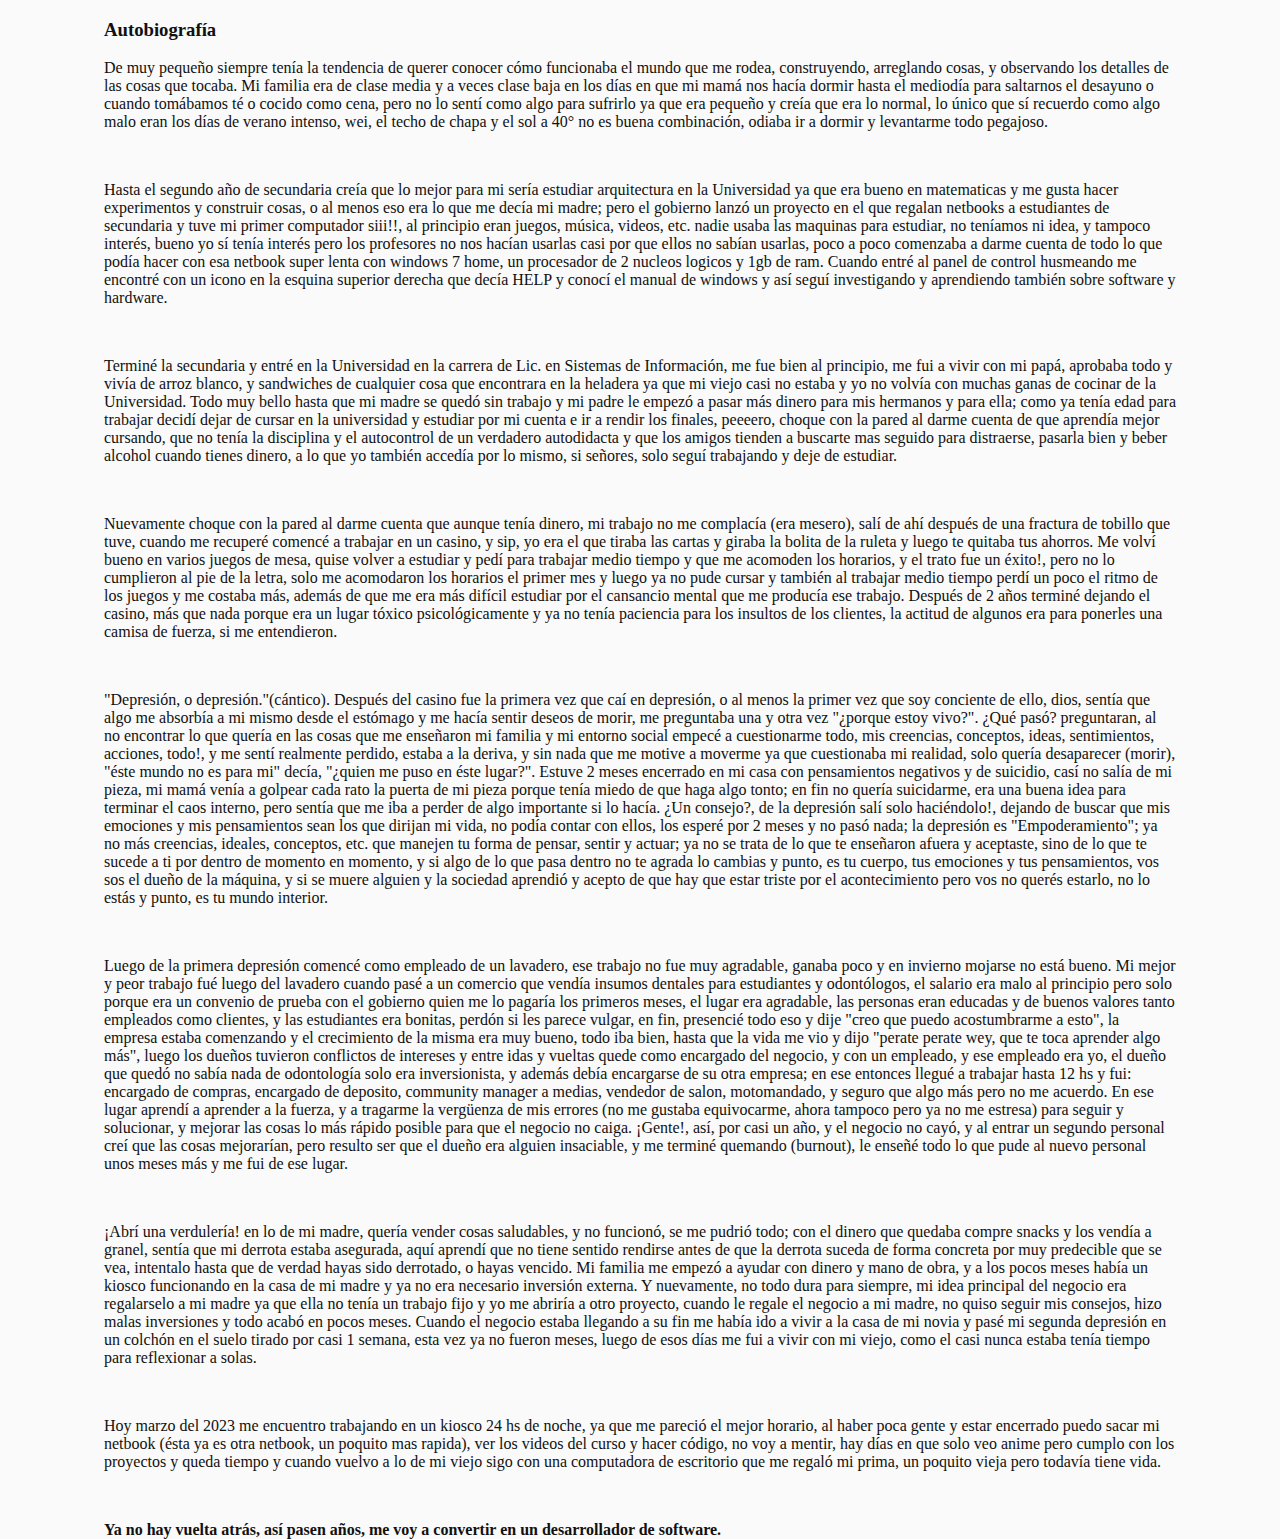
==== pages/autobiografia.html @ 21efeb86 "nuevos iconos, finalizamos la presentacion del header" ====
<!DOCTYPE html>
<html lang="en">
  <head>
    <meta charset="UTF-8" />
    <meta http-equiv="X-UA-Compatible" content="IE=edge" />
    <meta name="viewport" content="width=device-width, initial-scale=1.0" />

    <link rel="stylesheet" href="../styles.css" />

    <title>Autobiografia</title>
  </head>
  <body>
    <main>
      <section class="autobiografia">
        <h3 class="autobiografia-titulo">Autobiografía</h3>
        <article class="autobiografia-parrafos">
          <p>
            De muy pequeño siempre tenía la tendencia de querer conocer cómo
            funcionaba el mundo que me rodea, construyendo, arreglando cosas, y
            observando los detalles de las cosas que tocaba. Mi familia era de
            clase media y a veces clase baja en los días en que mi mamá nos
            hacía dormir hasta el mediodía para saltarnos el desayuno o cuando
            tomábamos té o cocido como cena, pero no lo sentí como algo para
            sufrirlo ya que era pequeño y creía que era lo normal, lo único que
            sí recuerdo como algo malo eran los días de verano intenso, wei, el
            techo de chapa y el sol a 40° no es buena combinación, odiaba ir a
            dormir y levantarme todo pegajoso.
          </p>
          <br />
          <p>
            Hasta el segundo año de secundaria creía que lo mejor para mi sería
            estudiar arquitectura en la Universidad ya que era bueno en
            matematicas y me gusta hacer experimentos y construir cosas, o al
            menos eso era lo que me decía mi madre; pero el gobierno lanzó un
            proyecto en el que regalan netbooks a estudiantes de secundaria y
            tuve mi primer computador siii!!, al principio eran juegos, música,
            videos, etc. nadie usaba las maquinas para estudiar, no teníamos ni
            idea, y tampoco interés, bueno yo sí tenía interés pero los
            profesores no nos hacían usarlas casi por que ellos no sabían
            usarlas, poco a poco comenzaba a darme cuenta de todo lo que podía
            hacer con esa netbook super lenta con windows 7 home, un procesador
            de 2 nucleos logicos y 1gb de ram. Cuando entré al panel de control
            husmeando me encontré con un icono en la esquina superior derecha
            que decía HELP y conocí el manual de windows y así seguí
            investigando y aprendiendo también sobre software y hardware.
          </p>
          <br />
          <p>
            Terminé la secundaria y entré en la Universidad en la carrera de
            Lic. en Sistemas de Información, me fue bien al principio, me fui a
            vivir con mi papá, aprobaba todo y vivía de arroz blanco, y
            sandwiches de cualquier cosa que encontrara en la heladera ya que mi
            viejo casi no estaba y yo no volvía con muchas ganas de cocinar de
            la Universidad. Todo muy bello hasta que mi madre se quedó sin
            trabajo y mi padre le empezó a pasar más dinero para mis hermanos y
            para ella; como ya tenía edad para trabajar decidí dejar de cursar
            en la universidad y estudiar por mi cuenta e ir a rendir los
            finales, peeeero, choque con la pared al darme cuenta de que
            aprendía mejor cursando, que no tenía la disciplina y el autocontrol
            de un verdadero autodidacta y que los amigos tienden a buscarte mas
            seguido para distraerse, pasarla bien y beber alcohol cuando tienes
            dinero, a lo que yo también accedía por lo mismo, si señores, solo
            seguí trabajando y deje de estudiar.
          </p>
          <br />
          <p>
            Nuevamente choque con la pared al darme cuenta que aunque tenía
            dinero, mi trabajo no me complacía (era mesero), salí de ahí después
            de una fractura de tobillo que tuve, cuando me recuperé comencé a
            trabajar en un casino, y sip, yo era el que tiraba las cartas y
            giraba la bolita de la ruleta y luego te quitaba tus ahorros. Me
            volví bueno en varios juegos de mesa, quise volver a estudiar y pedí
            para trabajar medio tiempo y que me acomoden los horarios, y el
            trato fue un éxito!, pero no lo cumplieron al pie de la letra, solo
            me acomodaron los horarios el primer mes y luego ya no pude cursar y
            también al trabajar medio tiempo perdí un poco el ritmo de los
            juegos y me costaba más, además de que me era más difícil estudiar
            por el cansancio mental que me producía ese trabajo. Después de 2
            años terminé dejando el casino, más que nada porque era un lugar
            tóxico psicológicamente y ya no tenía paciencia para los insultos de
            los clientes, la actitud de algunos era para ponerles una camisa de
            fuerza, si me entendieron.
          </p>
          <br />
          <p>
            "Depresión, o depresión."(cántico). Después del casino fue la
            primera vez que caí en depresión, o al menos la primer vez que soy
            conciente de ello, dios, sentía que algo me absorbía a mi mismo
            desde el estómago y me hacía sentir deseos de morir, me preguntaba
            una y otra vez "¿porque estoy vivo?". ¿Qué pasó? preguntaran, al no
            encontrar lo que quería en las cosas que me enseñaron mi familia y
            mi entorno social empecé a cuestionarme todo, mis creencias,
            conceptos, ideas, sentimientos, acciones, todo!, y me sentí
            realmente perdido, estaba a la deriva, y sin nada que me motive a
            moverme ya que cuestionaba mi realidad, solo quería desaparecer
            (morir), "éste mundo no es para mi" decía, "¿quien me puso en éste
            lugar?". Estuve 2 meses encerrado en mi casa con pensamientos
            negativos y de suicidio, casí no salía de mi pieza, mi mamá venía a
            golpear cada rato la puerta de mi pieza porque tenía miedo de que
            haga algo tonto; en fin no quería suicidarme, era una buena idea
            para terminar el caos interno, pero sentía que me iba a perder de
            algo importante si lo hacía. ¿Un consejo?, de la depresión salí solo
            haciéndolo!, dejando de buscar que mis emociones y mis pensamientos
            sean los que dirijan mi vida, no podía contar con ellos, los esperé
            por 2 meses y no pasó nada; la depresión es "Empoderamiento"; ya no
            más creencias, ideales, conceptos, etc. que manejen tu forma de
            pensar, sentir y actuar; ya no se trata de lo que te enseñaron
            afuera y aceptaste, sino de lo que te sucede a ti por dentro de
            momento en momento, y si algo de lo que pasa dentro no te agrada lo
            cambias y punto, es tu cuerpo, tus emociones y tus pensamientos, vos
            sos el dueño de la máquina, y si se muere alguien y la sociedad
            aprendió y acepto de que hay que estar triste por el acontecimiento
            pero vos no querés estarlo, no lo estás y punto, es tu mundo
            interior.
          </p>
          <br />
          <p>
            Luego de la primera depresión comencé como empleado de un lavadero,
            ese trabajo no fue muy agradable, ganaba poco y en invierno mojarse
            no está bueno. Mi mejor y peor trabajo fué luego del lavadero cuando
            pasé a un comercio que vendía insumos dentales para estudiantes y
            odontólogos, el salario era malo al principio pero solo porque era
            un convenio de prueba con el gobierno quien me lo pagaría los
            primeros meses, el lugar era agradable, las personas eran educadas y
            de buenos valores tanto empleados como clientes, y las estudiantes
            era bonitas, perdón si les parece vulgar, en fin, presencié todo eso
            y dije "creo que puedo acostumbrarme a esto", la empresa estaba
            comenzando y el crecimiento de la misma era muy bueno, todo iba
            bien, hasta que la vida me vio y dijo "perate perate wey, que te
            toca aprender algo más", luego los dueños tuvieron conflictos de
            intereses y entre idas y vueltas quede como encargado del negocio, y
            con un empleado, y ese empleado era yo, el dueño que quedó no sabía
            nada de odontología solo era inversionista, y además debía
            encargarse de su otra empresa; en ese entonces llegué a trabajar
            hasta 12 hs y fui: encargado de compras, encargado de deposito,
            community manager a medias, vendedor de salon, motomandado, y seguro
            que algo más pero no me acuerdo. En ese lugar aprendí a aprender a
            la fuerza, y a tragarme la vergüenza de mis errores (no me gustaba
            equivocarme, ahora tampoco pero ya no me estresa) para seguir y
            solucionar, y mejorar las cosas lo más rápido posible para que el
            negocio no caiga. ¡Gente!, así, por casi un año, y el negocio no
            cayó, y al entrar un segundo personal creí que las cosas mejorarían,
            pero resulto ser que el dueño era alguien insaciable, y me terminé
            quemando (burnout), le enseñé todo lo que pude al nuevo personal
            unos meses más y me fui de ese lugar.
          </p>
          <br />
          <p>
            ¡Abrí una verdulería! en lo de mi madre, quería vender cosas
            saludables, y no funcionó, se me pudrió todo; con el dinero que
            quedaba compre snacks y los vendía a granel, sentía que mi derrota
            estaba asegurada, aquí aprendí que no tiene sentido rendirse antes
            de que la derrota suceda de forma concreta por muy predecible que se
            vea, intentalo hasta que de verdad hayas sido derrotado, o hayas
            vencido. Mi familia me empezó a ayudar con dinero y mano de obra, y
            a los pocos meses había un kiosco funcionando en la casa de mi madre
            y ya no era necesario inversión externa. Y nuevamente, no todo dura
            para siempre, mi idea principal del negocio era regalarselo a mi
            madre ya que ella no tenía un trabajo fijo y yo me abriría a otro
            proyecto, cuando le regale el negocio a mi madre, no quiso seguir
            mis consejos, hizo malas inversiones y todo acabó en pocos meses.
            Cuando el negocio estaba llegando a su fin me había ido a vivir a la
            casa de mi novia y pasé mi segunda depresión en un colchón en el
            suelo tirado por casi 1 semana, esta vez ya no fueron meses, luego
            de esos días me fui a vivir con mi viejo, como el casi nunca estaba
            tenía tiempo para reflexionar a solas.
          </p>
          <br />
          <p>
            Hoy marzo del 2023 me encuentro trabajando en un kiosco 24 hs de
            noche, ya que me pareció el mejor horario, al haber poca gente y
            estar encerrado puedo sacar mi netbook (ésta ya es otra netbook, un
            poquito mas rapida), ver los videos del curso y hacer código, no voy
            a mentir, hay días en que solo veo anime pero cumplo con los
            proyectos y queda tiempo y cuando vuelvo a lo de mi viejo sigo con
            una computadora de escritorio que me regaló mi prima, un poquito
            vieja pero todavía tiene vida.
          </p>
          <br />
          <p>
            <b>
              Ya no hay vuelta atrás, así pasen años, me voy a convertir en un
              desarrollador de software.
            </b>
          </p>
        </article>
      </section>
    </main>
  </body>
</html>
---- styles.css ----
:root {
  --backgroundColorBody: #fafafa;
  --backgroundColor: #c1ffda;
  --boxShadow: 0px 5px 10px 0px #ccc;
  --boxPadding: 0.5rem 2rem;
  --textColor: #111;
}

html {
  box-sizing: border-box;
  height: 100vh;
  color: var(--textColor);
}
body {
  min-height: 100%;
  padding: 0 6rem;
  background-color: var(--backgroundColorBody);
}
a {
  text-decoration: none;
}
a:hover {
  cursor: pointer;
}
a:visited {
  color: var(--textColor);
}
b {
  font-weight: bold;
}

.navegacion {
  display: flex;
  align-items: center;

  padding: var(--boxPadding);
  border-radius: 10px;
  background-image: linear-gradient(
    to bottom,
    var(--backgroundColor) 60%,
    transparent 100%
  );
  /* background-color: var(--backgroundColor); */
  /* box-shadow: var(--boxShadow); */
}

.logo {
  flex: 1 1 auto;

  display: flex;
  align-items: center;
  gap: 20px;
}

.logo-iniciales {
  /* color: rgb(0, 255, 191); */
  display: inline-block;
  color: transparent;
  font: 3rem Playball, cursive;
  background: linear-gradient(to bottom, #00ffaa 0%, #000000 90%);
  -webkit-background-clip: text;
  background-clip: text;
}
.logo-nombreCompleto {
  display: inline-block;
  font: 1.2rem Georgia, "Allura", cursive;
  font-style: italic;
  /* text-shadow: 1px 1px 3px gray; */
  /* white-space: nowrap; */
}

.menu {
  flex: 1 1 auto;

  display: flex;
  flex-wrap: wrap;
  align-items: center;
  align-content: center;
  justify-content: flex-end;
  gap: 15px;
}

.menu-item {
  font: 1rem Monserrat, Arial, Helvetica, sans-serif;
  font-variant: small-caps;
}
.menu-item-link {
  text-decoration: none;
  color: #333;
}
.menu-item-link:hover {
  text-decoration: overline solid #00412b;
  color: #00412b;
}

.presentacion {
  display: flex;
  align-items: center;
  gap: 20px;

  margin: 2rem 4rem;
}
.perfil {
  text-align: center;
}

.perfil-imagen {
  width: 300px;
  height: 300px;
  border-radius: 50%;
  object-fit: cover;
  object-position: 0% 0%;
  box-shadow: 0px 2px 10px 0 gray;
}

.perfil-profesion {
  /* display: inline-block; */
  display: none;
  font: 1.5rem Georgia, "Times New Roman", Times, serif;
  background-color: var(--backgroundColor);
  padding: 10px;
  border-radius: 10px;
  box-shadow: 0px 5px 10px var(--boxShadow);
}

.presentacion-texto {
  padding: 10px;
  text-align: center;
}

.presentacion-texto-titulo {
  font: bolder 3rem Georgia, "Times New Roman", Times, serif;
  font-style: italic;
  text-shadow: 0px 2px 2px var(--boxShadow);
}

.presentacion-texto-parrafo {
  font: 1rem Arial, Helvetica, sans-serif;
  line-height: 1.5rem;
}

.redes-de-contacto {
  display: flex;
  align-items: baseline;
  justify-content: center;
  gap: 20px;

  padding-top: 1rem;
  font-family: "Courier New", Courier, monospace;
  font-size: 0.9rem;
}

.github-icon,
.instagram-icon,
.linkedin-icon,
.curriculum-icon {
  height: 50px;
}

.sobreMi {
  background-image: linear-gradient(
    to bottom,
    transparent 0%,
    var(--backgroundColor) 4rem 4rem,
    transparent 100%
  );
  border-radius: 10px;
  padding: 2rem;
}
.sobreMi-titulo {
  font: bold 3rem Georgia;
}

.sobreMi-parrafo {
  font: 1rem Arial, Helvetica, sans-serif;
  line-height: 1.5rem;
}
.sobreMi-parrafo > p {
  text-indent: 2rem;
}
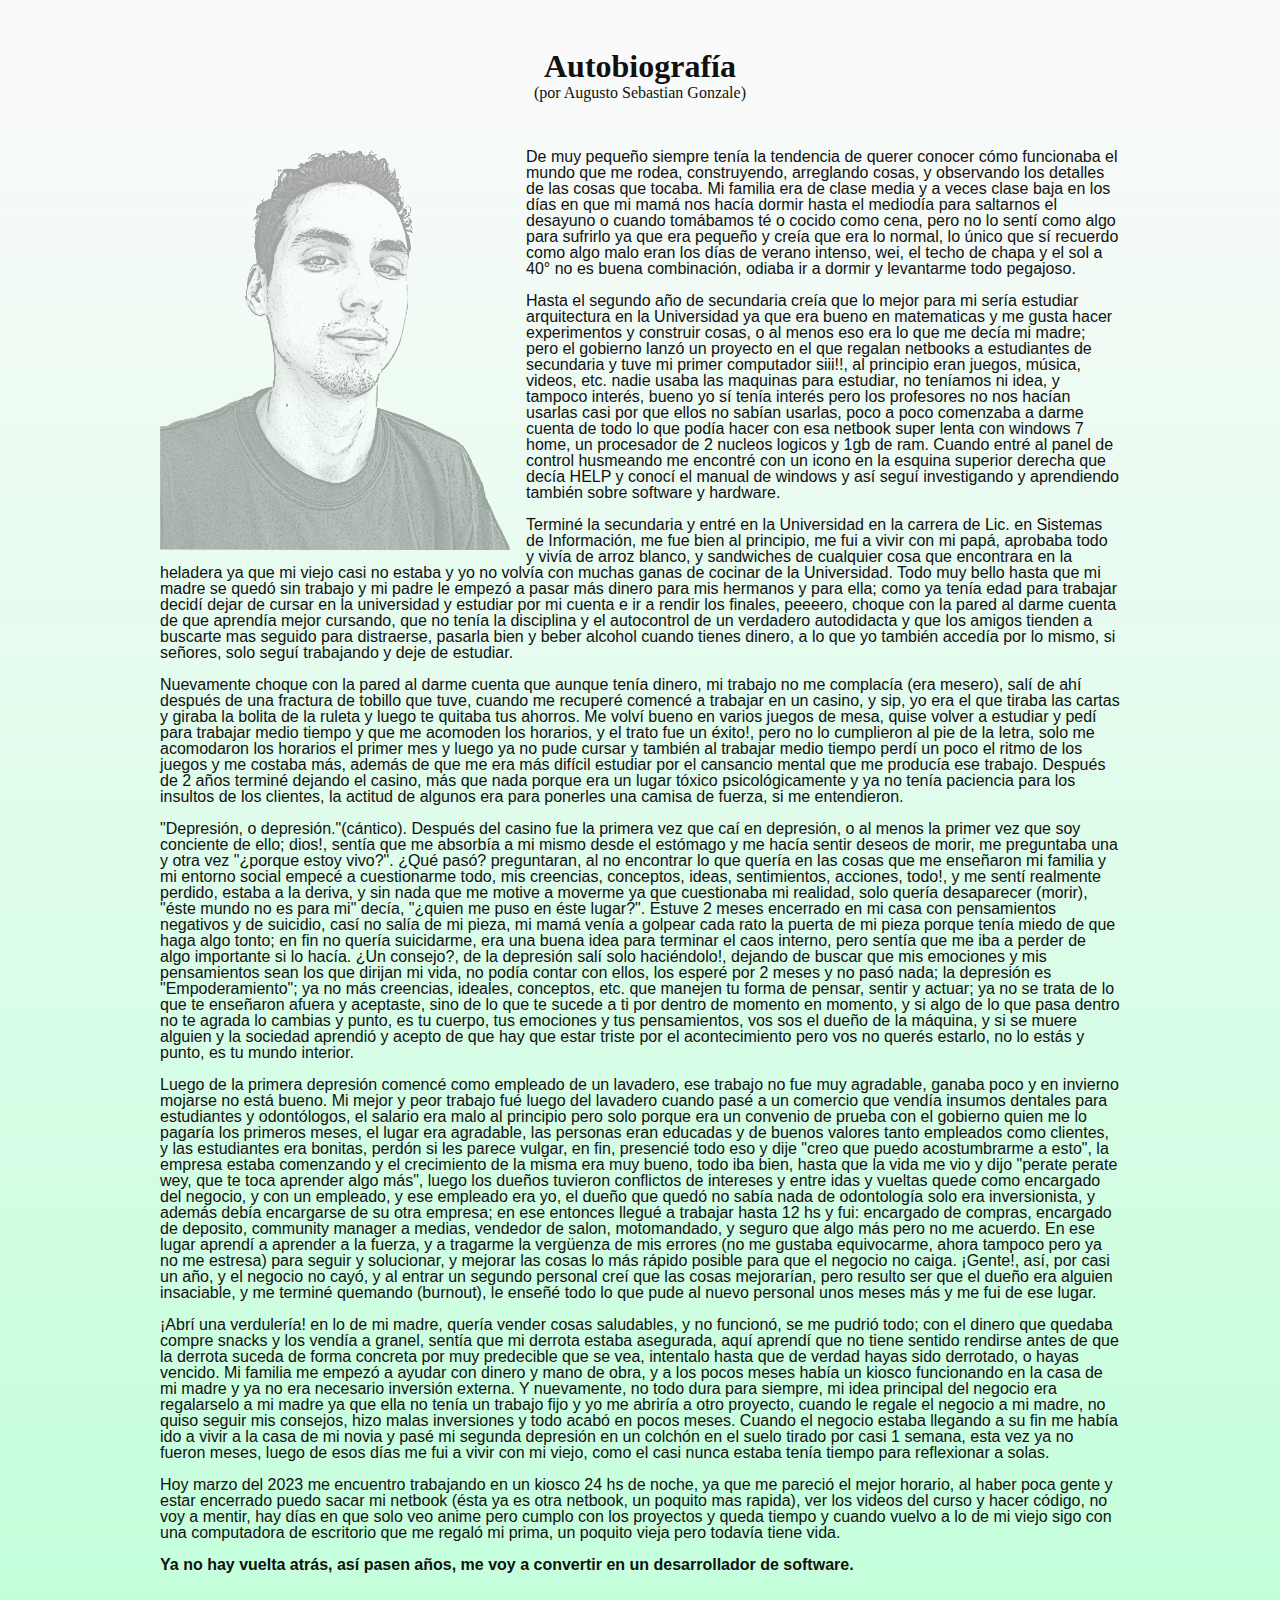
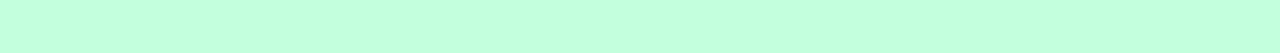
==== commit e63207d4: "casi terminamos el portafolios" ====
--- a/pages/autobiografia.html
+++ b/pages/autobiografia.html
@@ -5,15 +5,22 @@
     <meta http-equiv="X-UA-Compatible" content="IE=edge" />
     <meta name="viewport" content="width=device-width, initial-scale=1.0" />
 
-    <link rel="stylesheet" href="../styles.css" />
+    <link rel="stylesheet" href="../reset.css" />
+    <link rel="stylesheet" href="../styles/autobiografia.style.css" />
 
     <title>Autobiografia</title>
   </head>
   <body>
     <main>
-      <section class="autobiografia">
-        <h3 class="autobiografia-titulo">Autobiografía</h3>
-        <article class="autobiografia-parrafos">
+      <section id="autobiografia">
+        <h3 class="autobiografia__titulo">Autobiografía</h3>
+        <p class="autobiografia__autor">(por Augusto Sebastian Gonzale)</p>
+        <img
+          class="autobiografia__imagen"
+          src="../public/images/biografia/yo.png"
+          alt="Augusto Sebastian Gonzale"
+        />
+        <article class="autobiografia__parrafos">
           <p>
             De muy pequeño siempre tenía la tendencia de querer conocer cómo
             funcionaba el mundo que me rodea, construyendo, arreglando cosas, y
@@ -85,33 +92,32 @@
           <p>
             "Depresión, o depresión."(cántico). Después del casino fue la
             primera vez que caí en depresión, o al menos la primer vez que soy
-            conciente de ello, dios, sentía que algo me absorbía a mi mismo
-            desde el estómago y me hacía sentir deseos de morir, me preguntaba
-            una y otra vez "¿porque estoy vivo?". ¿Qué pasó? preguntaran, al no
-            encontrar lo que quería en las cosas que me enseñaron mi familia y
-            mi entorno social empecé a cuestionarme todo, mis creencias,
-            conceptos, ideas, sentimientos, acciones, todo!, y me sentí
-            realmente perdido, estaba a la deriva, y sin nada que me motive a
-            moverme ya que cuestionaba mi realidad, solo quería desaparecer
-            (morir), "éste mundo no es para mi" decía, "¿quien me puso en éste
-            lugar?". Estuve 2 meses encerrado en mi casa con pensamientos
-            negativos y de suicidio, casí no salía de mi pieza, mi mamá venía a
-            golpear cada rato la puerta de mi pieza porque tenía miedo de que
-            haga algo tonto; en fin no quería suicidarme, era una buena idea
-            para terminar el caos interno, pero sentía que me iba a perder de
-            algo importante si lo hacía. ¿Un consejo?, de la depresión salí solo
-            haciéndolo!, dejando de buscar que mis emociones y mis pensamientos
-            sean los que dirijan mi vida, no podía contar con ellos, los esperé
-            por 2 meses y no pasó nada; la depresión es "Empoderamiento"; ya no
-            más creencias, ideales, conceptos, etc. que manejen tu forma de
-            pensar, sentir y actuar; ya no se trata de lo que te enseñaron
-            afuera y aceptaste, sino de lo que te sucede a ti por dentro de
-            momento en momento, y si algo de lo que pasa dentro no te agrada lo
-            cambias y punto, es tu cuerpo, tus emociones y tus pensamientos, vos
-            sos el dueño de la máquina, y si se muere alguien y la sociedad
-            aprendió y acepto de que hay que estar triste por el acontecimiento
-            pero vos no querés estarlo, no lo estás y punto, es tu mundo
-            interior.
+            conciente de ello; dios!, sentía que me absorbía a mi mismo desde el
+            estómago y me hacía sentir deseos de morir, me preguntaba una y otra
+            vez "¿porque estoy vivo?". ¿Qué pasó? preguntaran, al no encontrar
+            lo que quería en las cosas que me enseñaron mi familia y mi entorno
+            social empecé a cuestionarme todo, mis creencias, conceptos, ideas,
+            sentimientos, acciones, todo!, y me sentí realmente perdido, estaba
+            a la deriva, y sin nada que me motive a moverme ya que cuestionaba
+            mi realidad, solo quería desaparecer (morir), "éste mundo no es para
+            mi" decía, "¿quien me puso en éste lugar?". Estuve 2 meses encerrado
+            en mi casa con pensamientos negativos y de suicidio, casí no salía
+            de mi pieza, mi mamá venía a golpear cada rato la puerta de mi pieza
+            porque tenía miedo de que haga algo tonto; en fin no quería
+            suicidarme, era una buena idea para terminar el caos interno, pero
+            sentía que me iba a perder de algo importante si lo hacía. ¿Un
+            consejo?, de la depresión salí solo haciéndolo!, dejando de buscar
+            que mis emociones y mis pensamientos sean los que dirijan mi vida,
+            no podía contar con ellos, los esperé por 2 meses y no pasó nada; la
+            depresión es "Empoderamiento"; ya no más creencias, ideales,
+            conceptos, etc. que manejen tu forma de pensar, sentir y actuar; ya
+            no se trata de lo que te enseñaron afuera y aceptaste, sino de lo
+            que te sucede a ti por dentro de momento en momento, y si algo de lo
+            que pasa dentro no te agrada lo cambias y punto, es tu cuerpo, tus
+            emociones y tus pensamientos, vos sos el dueño de la máquina, y si
+            se muere alguien y la sociedad aprendió y acepto de que hay que
+            estar triste por el acontecimiento pero vos no querés estarlo, no lo
+            estás y punto, es tu mundo interior.
           </p>
           <br />
           <p>
--- a/styles/autobiografia.style.css
+++ b/styles/autobiografia.style.css
@@ -0,0 +1,29 @@
+@import "../styles.css";
+
+#autobiografia {
+  background-image: linear-gradient(
+    to bottom,
+    transparent 0%,
+    var(--backgroundColor) 100%
+  );
+  padding: var(--boxPadding);
+  padding-bottom: 5rem;
+  scroll-margin-top: 5rem; /* Esto hace que al moverse a ésta sección con el clic que se hace en la barra de navegacion, la barra no tape el titulo y se mueva un poco mas arriba*/
+}
+.autobiografia__titulo {
+  margin: 3rem 0 0;
+  text-align: center;
+}
+.autobiografia__autor {
+  text-align: center;
+  margin-bottom: 3rem;
+}
+.autobiografia__imagen {
+  opacity: 0.4;
+  float: left;
+  width: 350px;
+  margin-right: 1rem;
+}
+.autobiografia__parrafos {
+  font-family: Arial, Helvetica, sans-serif;
+}
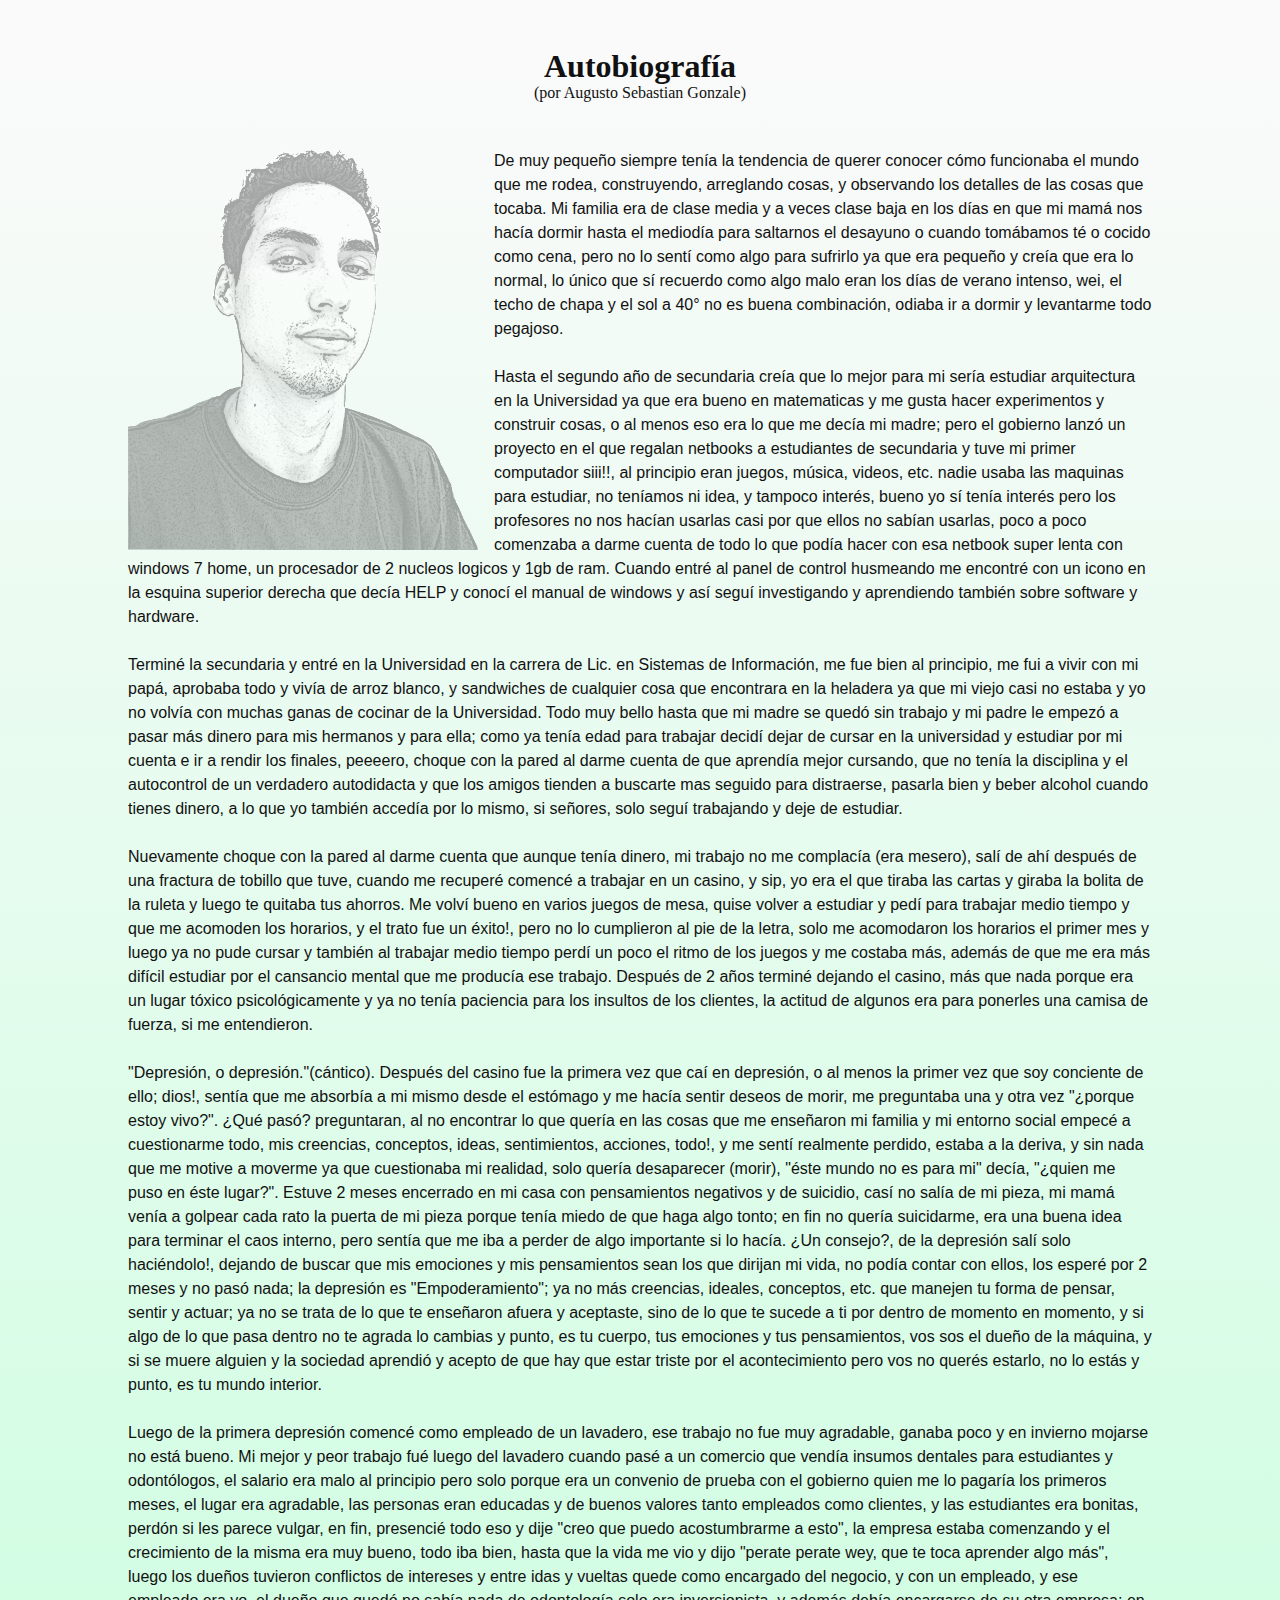
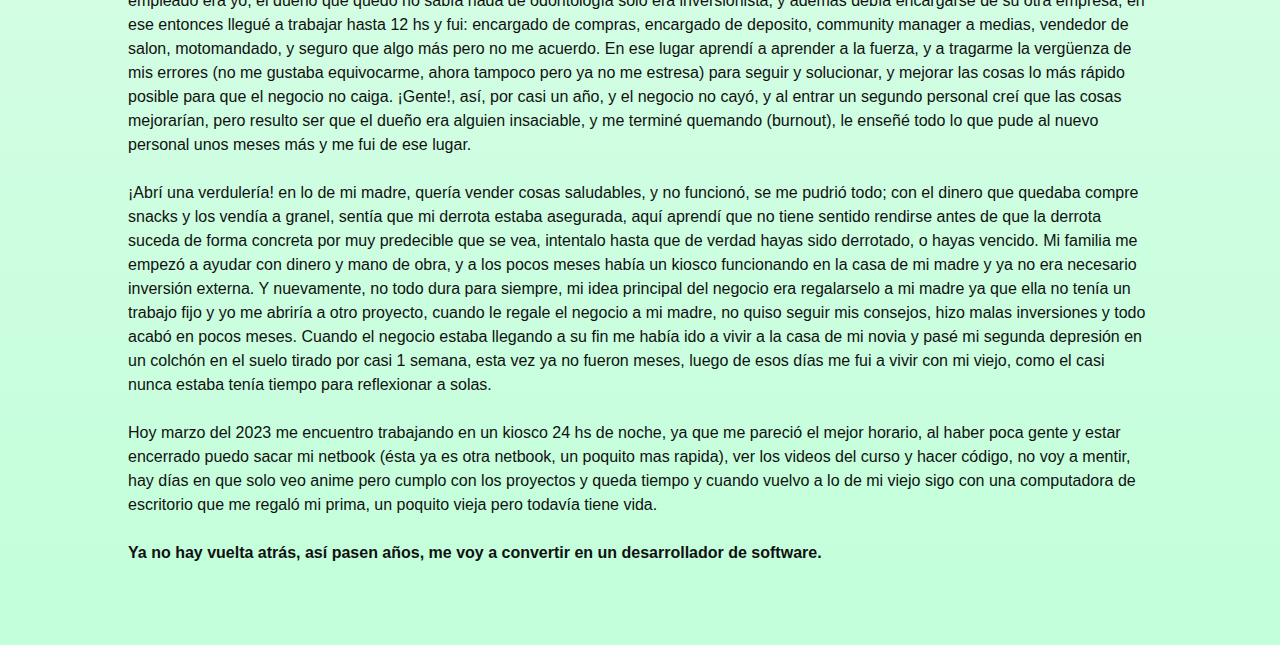
==== commit 19359280: "Eso pe" ====
--- a/pages/autobiografia.html
+++ b/pages/autobiografia.html
@@ -6,7 +6,7 @@
     <meta name="viewport" content="width=device-width, initial-scale=1.0" />
 
     <link rel="stylesheet" href="../reset.css" />
-    <link rel="stylesheet" href="../styles/autobiografia.style.css" />
+    <link rel="stylesheet" href="../styles/autobiografia.css" />
 
     <title>Autobiografia</title>
   </head>
--- a/styles/autobiografia.css
+++ b/styles/autobiografia.css
@@ -0,0 +1,30 @@
+@import "../styles.css";
+
+#autobiografia {
+  background-image: linear-gradient(
+    to bottom,
+    transparent 0%,
+    var(--backgroundColor) 100%
+  );
+  padding: var(--boxPadding);
+  padding-bottom: 5rem;
+  scroll-margin-top: 5rem; /* Esto hace que al moverse a ésta sección con el clic que se hace en la barra de navegacion, la barra no tape el titulo y se mueva un poco mas arriba*/
+}
+.autobiografia__titulo {
+  margin: 3rem 0 0;
+  text-align: center;
+}
+.autobiografia__autor {
+  text-align: center;
+  margin-bottom: 3rem;
+}
+.autobiografia__imagen {
+  opacity: 0.4;
+  float: left;
+  width: 350px;
+  margin-right: 1rem;
+}
+.autobiografia__parrafos {
+  font-family: Arial, Helvetica, sans-serif;
+  line-height: 1.5;
+}
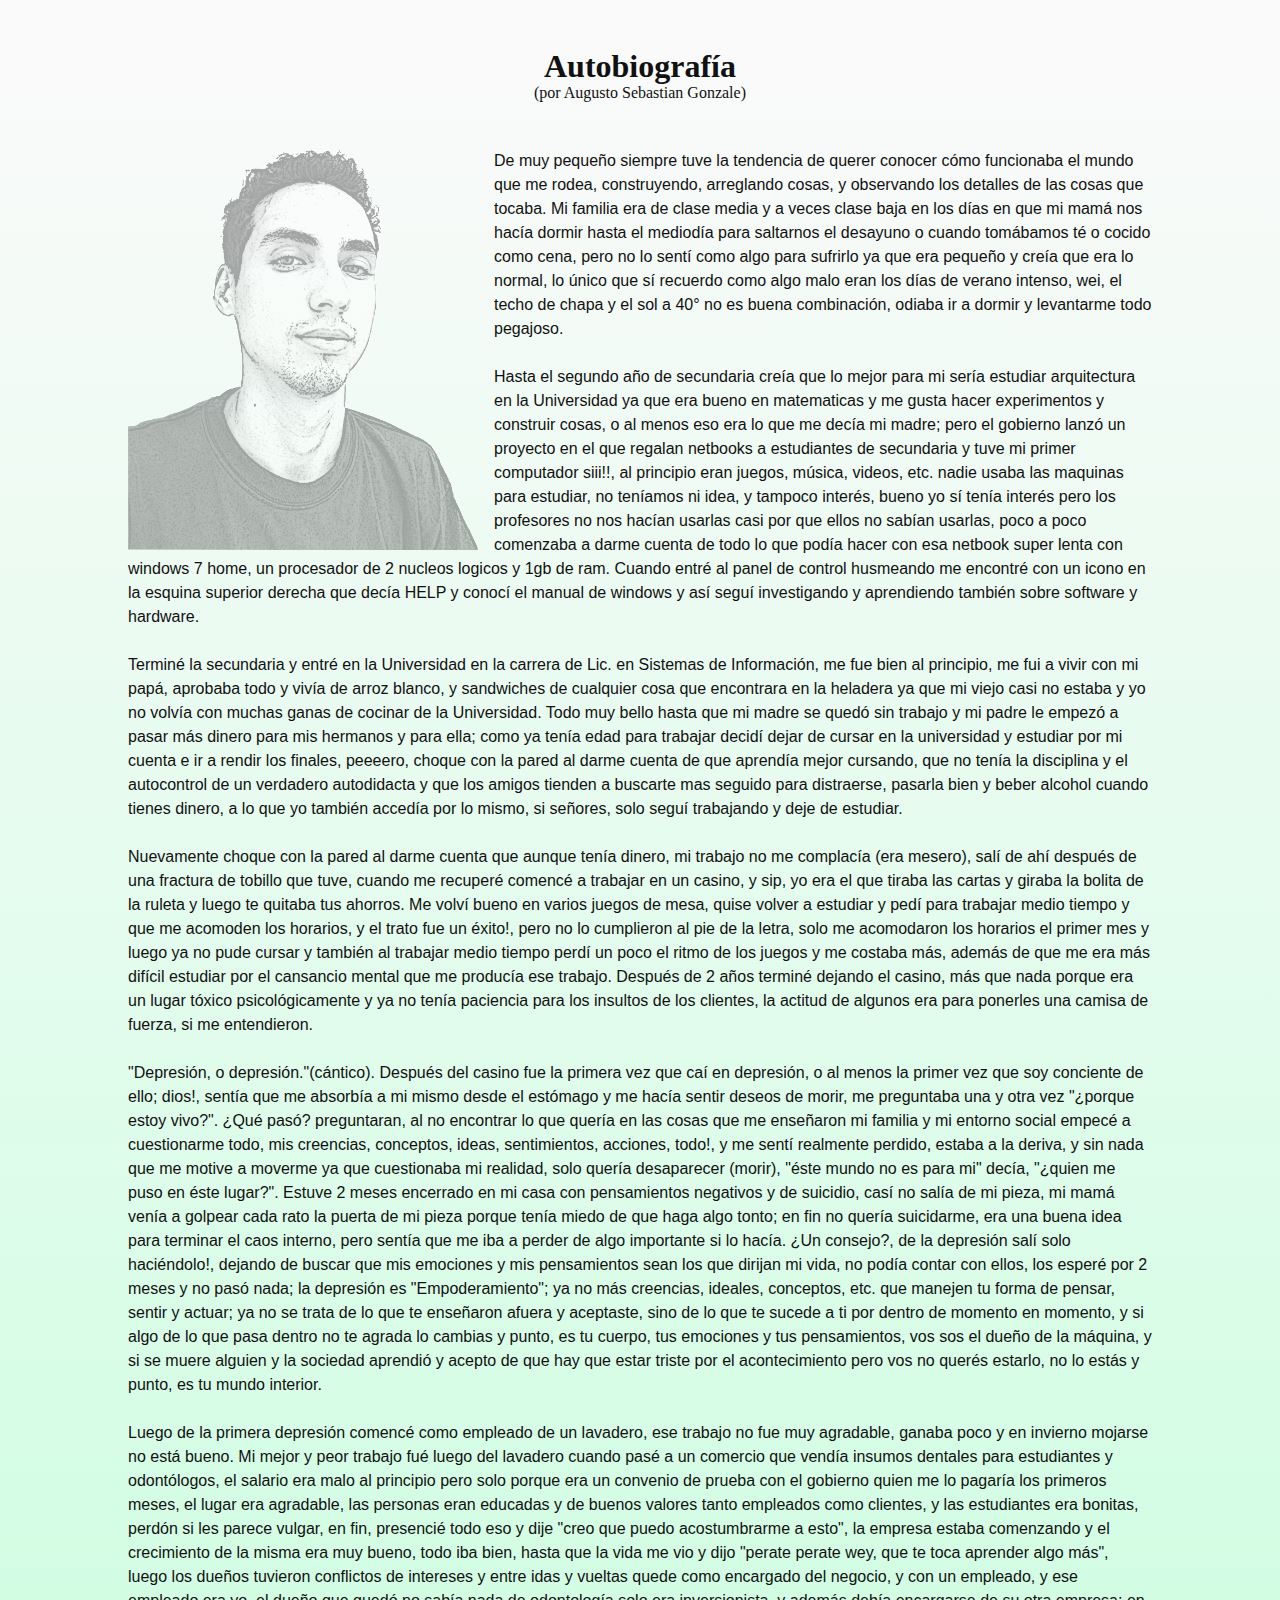
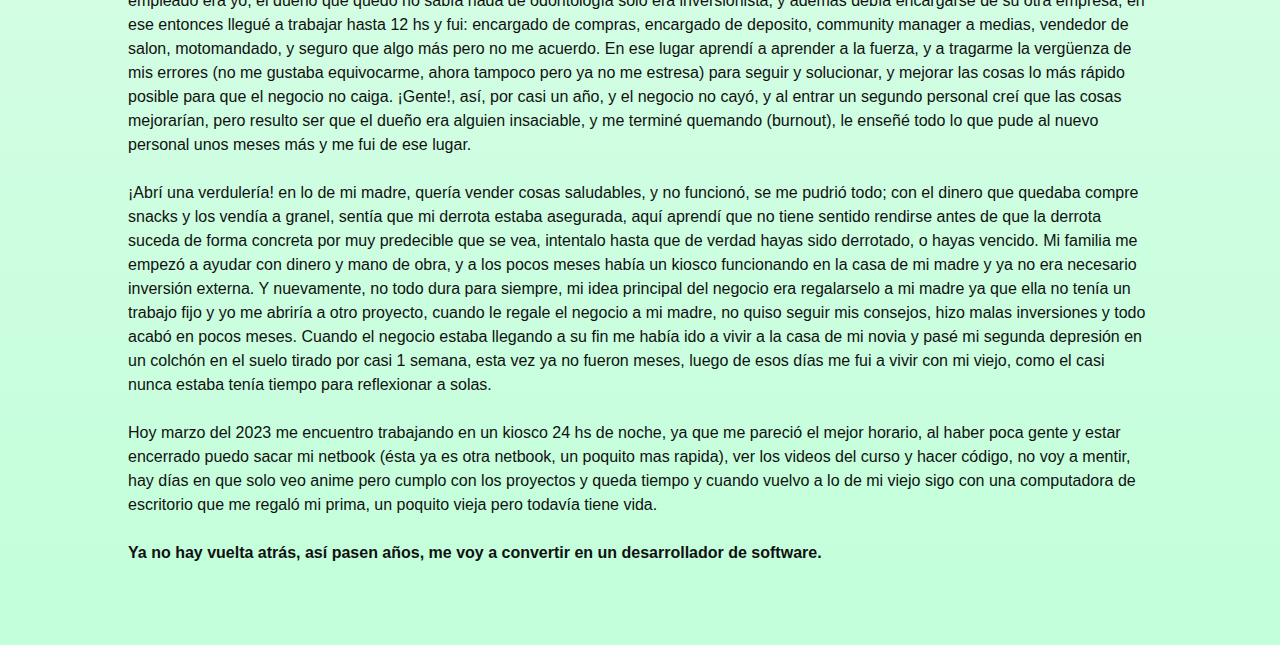
==== commit dcf258c2: "seguimos con validaciones del formulario" ====
--- a/pages/autobiografia.html
+++ b/pages/autobiografia.html
@@ -22,7 +22,7 @@
         />
         <article class="autobiografia__parrafos">
           <p>
-            De muy pequeño siempre tenía la tendencia de querer conocer cómo
+            De muy pequeño siempre tuve la tendencia de querer conocer cómo
             funcionaba el mundo que me rodea, construyendo, arreglando cosas, y
             observando los detalles de las cosas que tocaba. Mi familia era de
             clase media y a veces clase baja en los días en que mi mamá nos
--- a/styles/autobiografia.css
+++ b/styles/autobiografia.css
@@ -8,7 +8,6 @@
   );
   padding: var(--boxPadding);
   padding-bottom: 5rem;
-  scroll-margin-top: 5rem; /* Esto hace que al moverse a ésta sección con el clic que se hace en la barra de navegacion, la barra no tape el titulo y se mueva un poco mas arriba*/
 }
 .autobiografia__titulo {
   margin: 3rem 0 0;
@@ -28,3 +27,15 @@
   font-family: Arial, Helvetica, sans-serif;
   line-height: 1.5;
 }
+
+@media screen and (min-width: 480px) and (max-width: 767px) {
+  .autobiografia__imagen {
+    float: none;
+  }
+}
+
+@media screen and (min-width: 320px) and (max-width: 479px) {
+  .autobiografia__imagen {
+    width: 100%;
+  }
+}
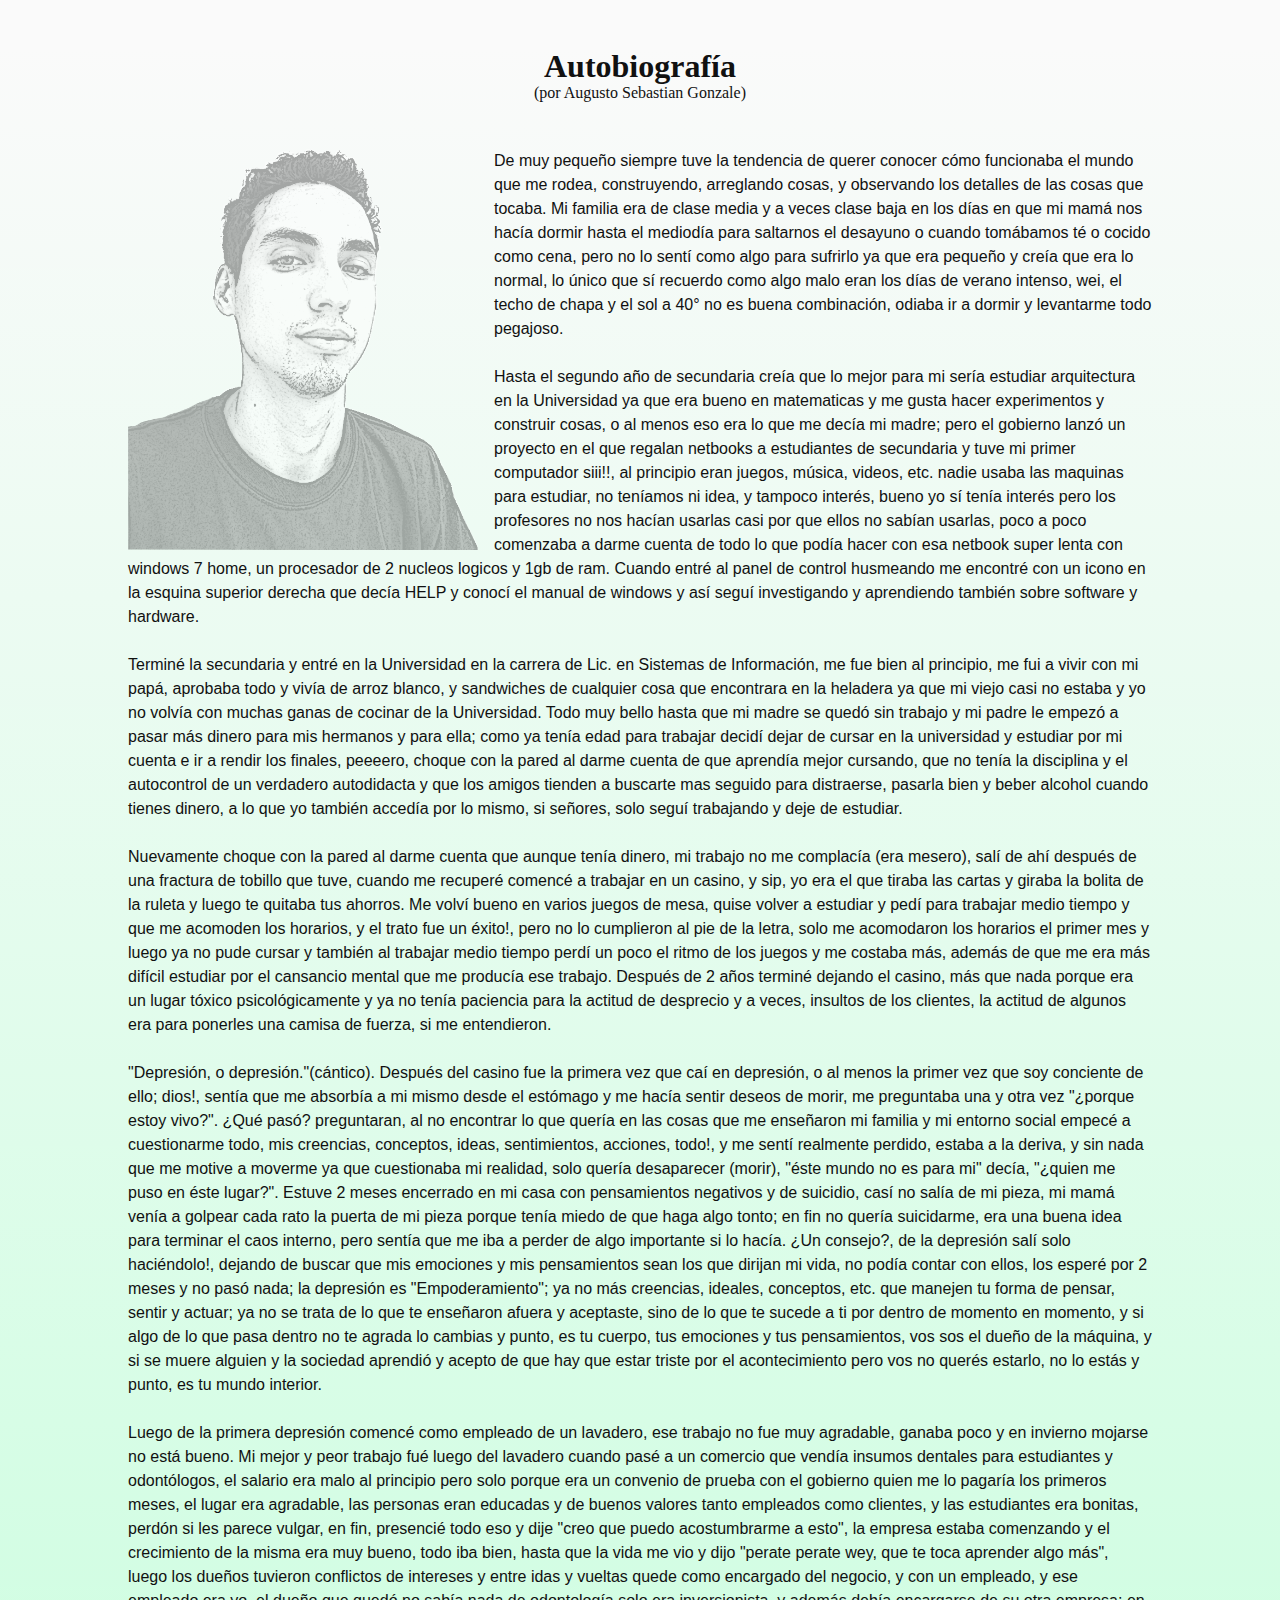
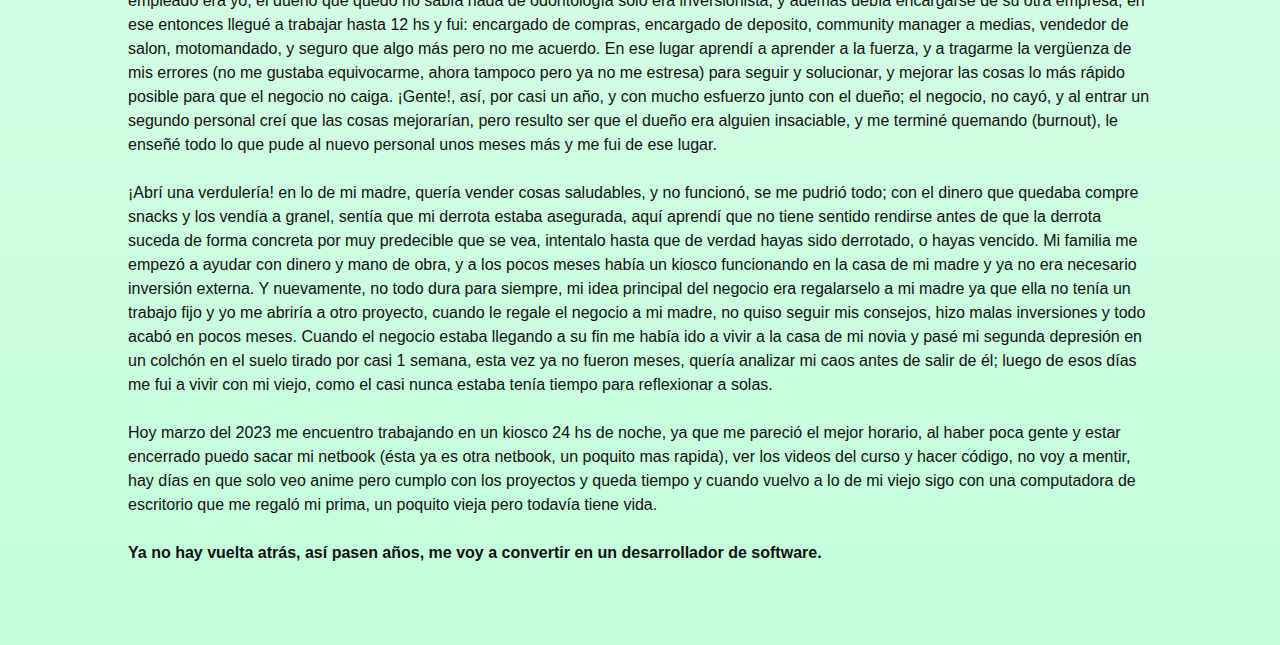
==== commit 11ea882b: "agregando detalles" ====
--- a/pages/autobiografia.html
+++ b/pages/autobiografia.html
@@ -84,9 +84,9 @@
             juegos y me costaba más, además de que me era más difícil estudiar
             por el cansancio mental que me producía ese trabajo. Después de 2
             años terminé dejando el casino, más que nada porque era un lugar
-            tóxico psicológicamente y ya no tenía paciencia para los insultos de
-            los clientes, la actitud de algunos era para ponerles una camisa de
-            fuerza, si me entendieron.
+            tóxico psicológicamente y ya no tenía paciencia para la actitud de
+            desprecio y a veces, insultos de los clientes, la actitud de algunos
+            era para ponerles una camisa de fuerza, si me entendieron.
           </p>
           <br />
           <p>
@@ -144,11 +144,12 @@
             la fuerza, y a tragarme la vergüenza de mis errores (no me gustaba
             equivocarme, ahora tampoco pero ya no me estresa) para seguir y
             solucionar, y mejorar las cosas lo más rápido posible para que el
-            negocio no caiga. ¡Gente!, así, por casi un año, y el negocio no
-            cayó, y al entrar un segundo personal creí que las cosas mejorarían,
-            pero resulto ser que el dueño era alguien insaciable, y me terminé
-            quemando (burnout), le enseñé todo lo que pude al nuevo personal
-            unos meses más y me fui de ese lugar.
+            negocio no caiga. ¡Gente!, así, por casi un año, y con mucho
+            esfuerzo junto con el dueño; el negocio, no cayó, y al entrar un
+            segundo personal creí que las cosas mejorarían, pero resulto ser que
+            el dueño era alguien insaciable, y me terminé quemando (burnout), le
+            enseñé todo lo que pude al nuevo personal unos meses más y me fui de
+            ese lugar.
           </p>
           <br />
           <p>
@@ -167,9 +168,10 @@
             mis consejos, hizo malas inversiones y todo acabó en pocos meses.
             Cuando el negocio estaba llegando a su fin me había ido a vivir a la
             casa de mi novia y pasé mi segunda depresión en un colchón en el
-            suelo tirado por casi 1 semana, esta vez ya no fueron meses, luego
-            de esos días me fui a vivir con mi viejo, como el casi nunca estaba
-            tenía tiempo para reflexionar a solas.
+            suelo tirado por casi 1 semana, esta vez ya no fueron meses, quería
+            analizar mi caos antes de salir de él; luego de esos días me fui a
+            vivir con mi viejo, como el casi nunca estaba tenía tiempo para
+            reflexionar a solas.
           </p>
           <br />
           <p>
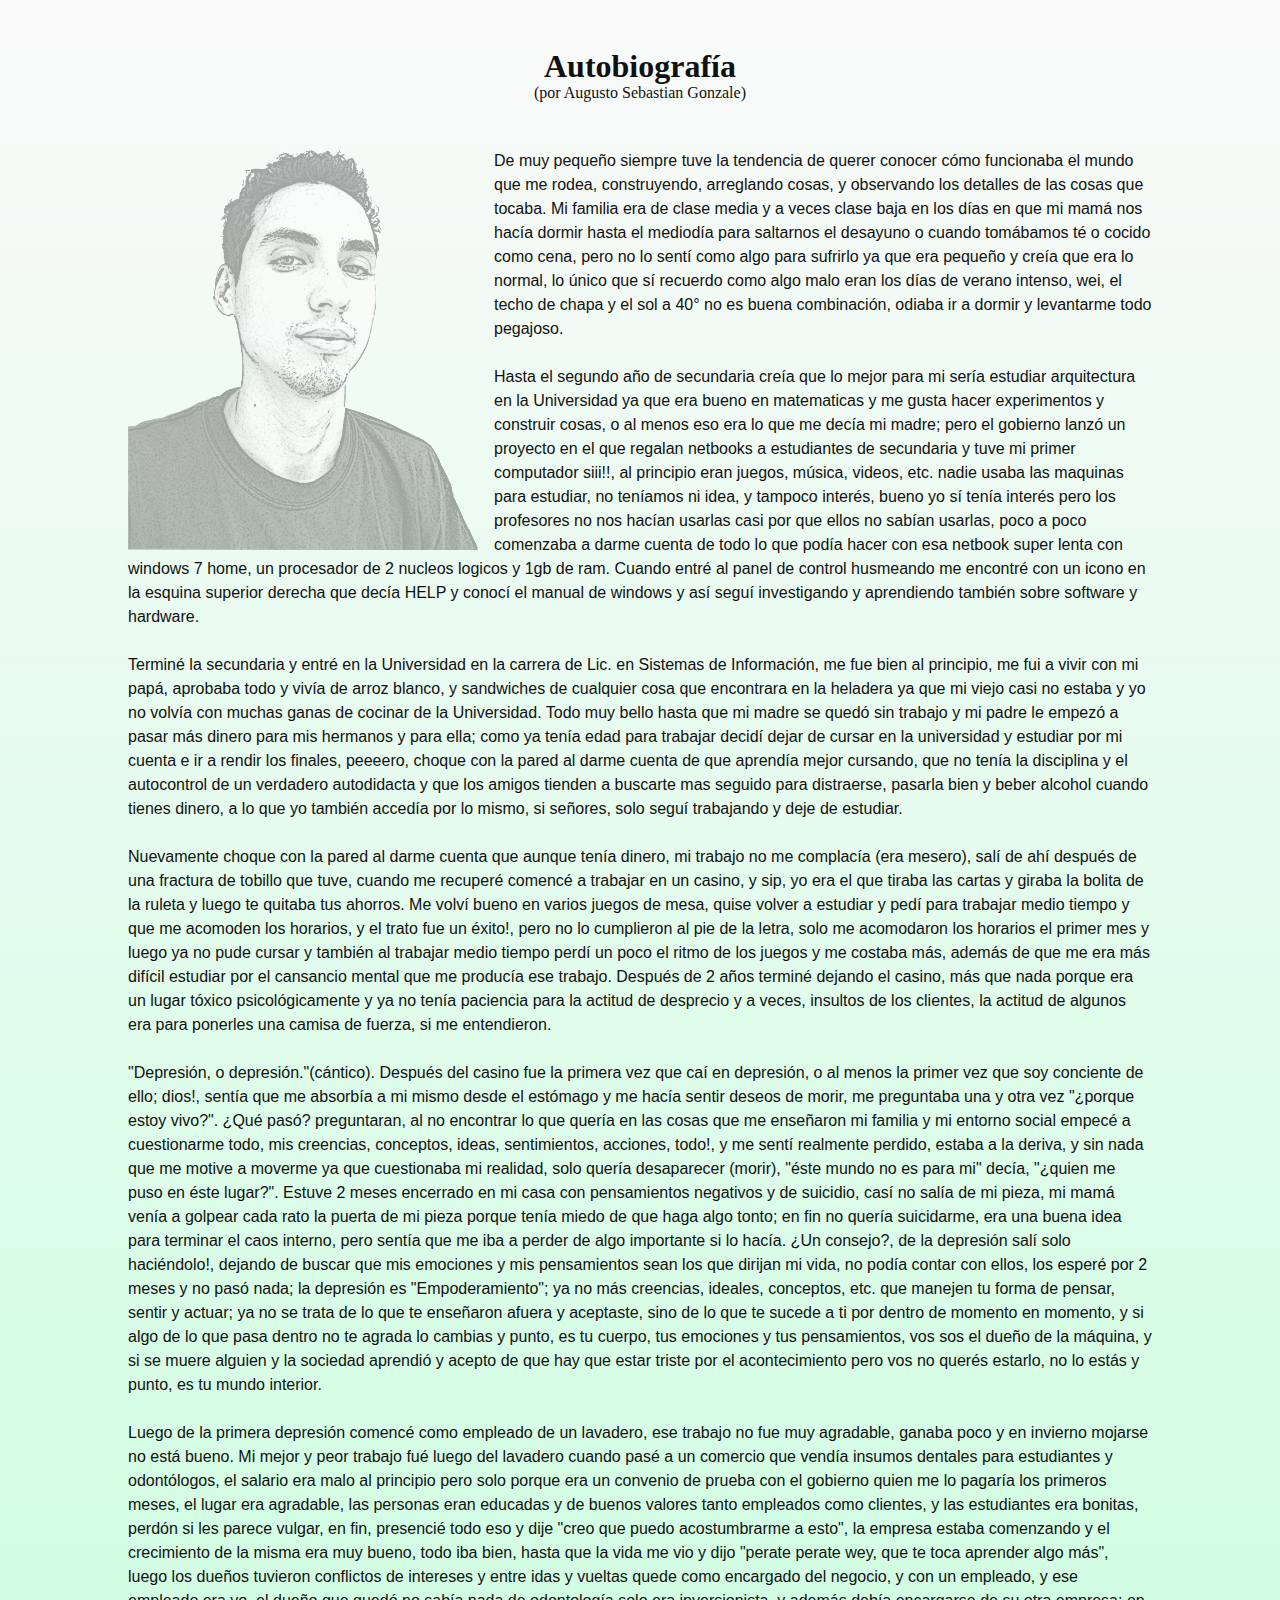
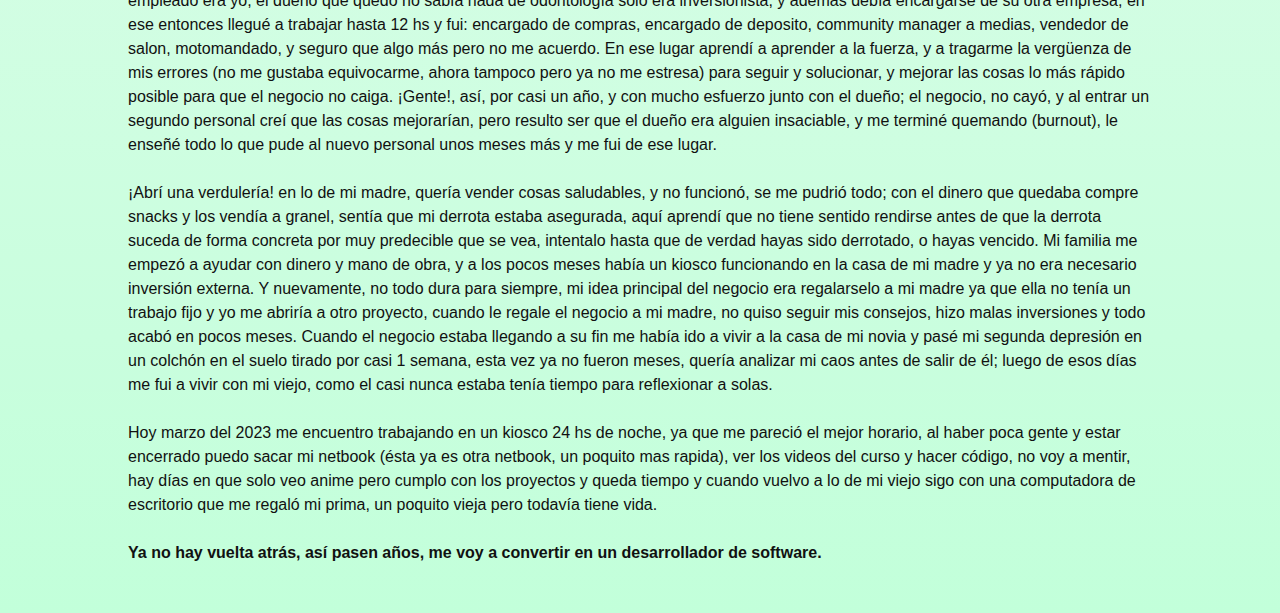
==== commit a3be09cd: "Corrigiendo error de boton_light-mode en boton--light-dark.js" ====
--- a/pages/autobiografia.html
+++ b/pages/autobiografia.html
@@ -4,6 +4,7 @@
     <meta charset="UTF-8" />
     <meta http-equiv="X-UA-Compatible" content="IE=edge" />
     <meta name="viewport" content="width=device-width, initial-scale=1.0" />
+    <link rel="icon" href="../public/ASG.ico" />
 
     <link rel="stylesheet" href="../reset.css" />
     <link rel="stylesheet" href="../styles/autobiografia.css" />
@@ -194,5 +195,7 @@
         </article>
       </section>
     </main>
+
+    <script src="../scripts/boton--light-dark.js"></script>
   </body>
 </html>
--- a/styles/autobiografia.css
+++ b/styles/autobiografia.css
@@ -7,10 +7,10 @@
     var(--backgroundColor) 100%
   );
   padding: var(--boxPadding);
-  padding-bottom: 5rem;
+  padding-top: 3rem;
+  padding-bottom: 3rem;
 }
 .autobiografia__titulo {
-  margin: 3rem 0 0;
   text-align: center;
 }
 .autobiografia__autor {
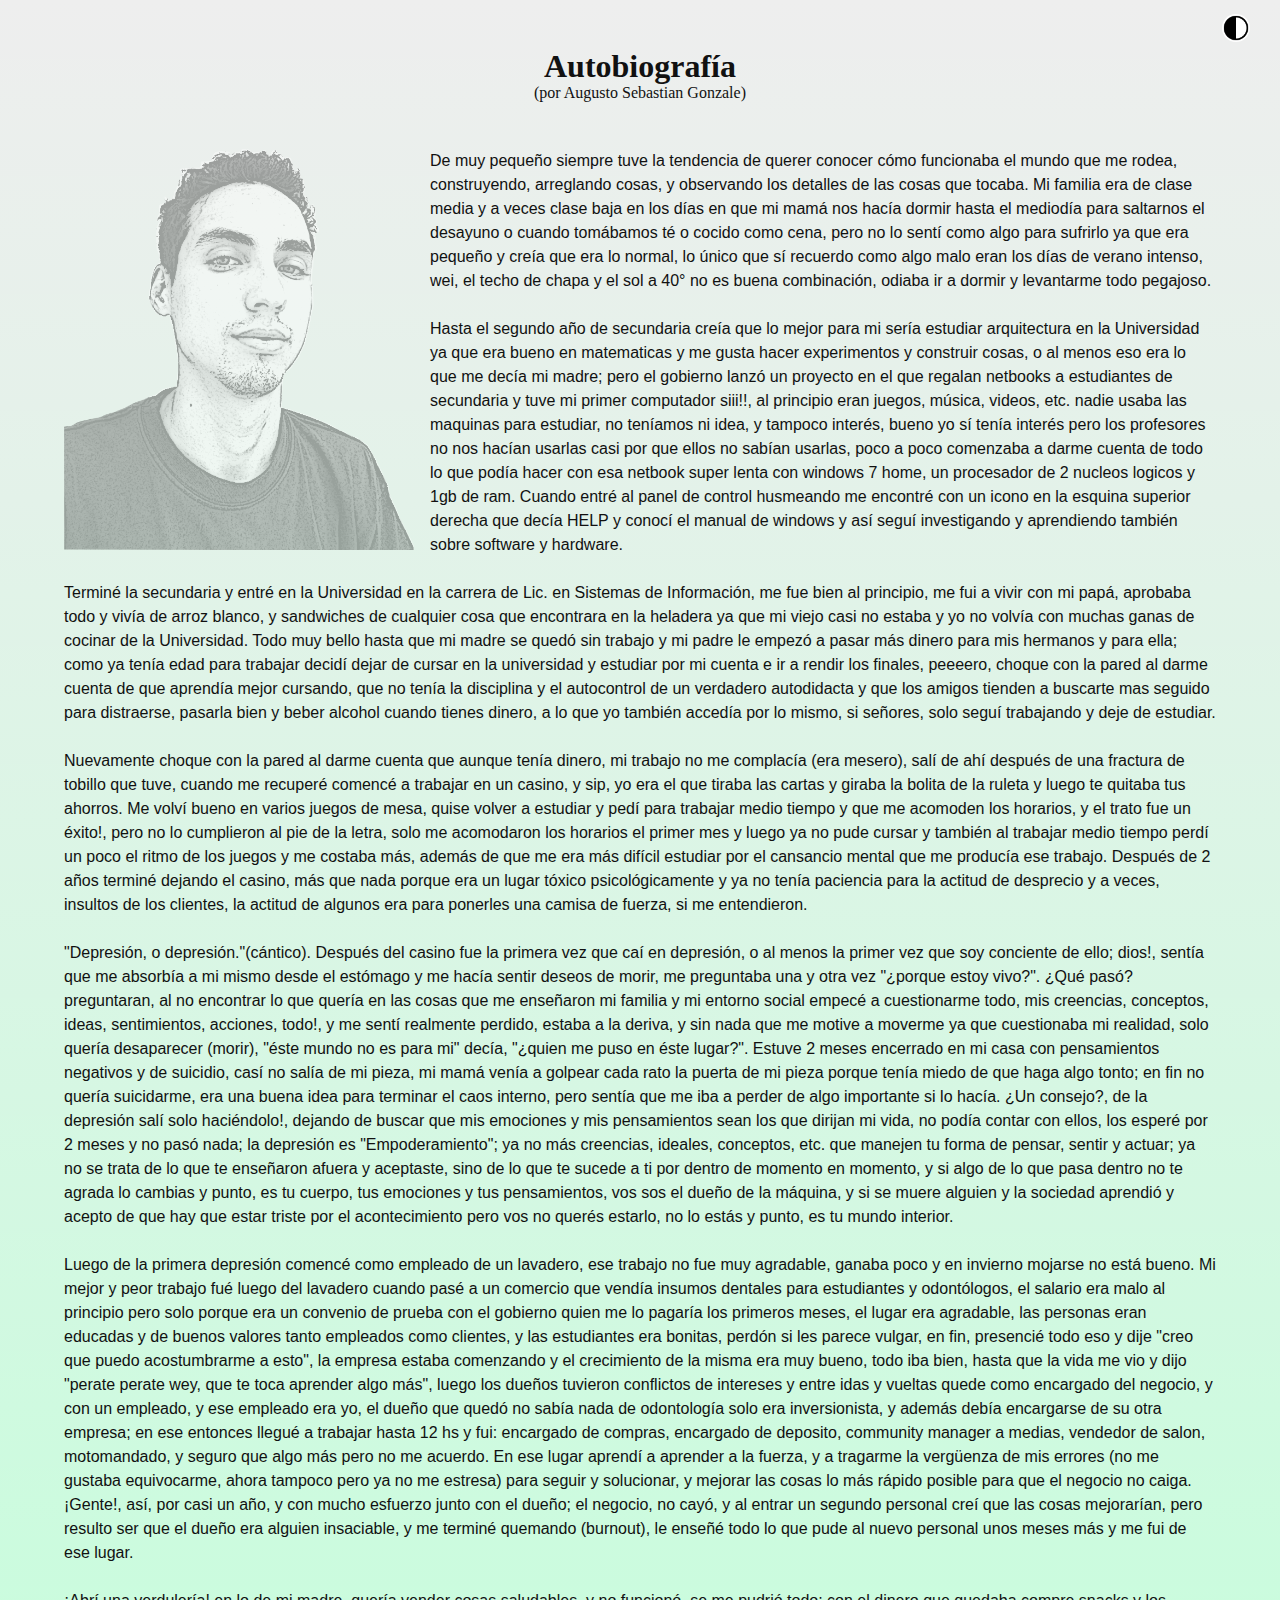
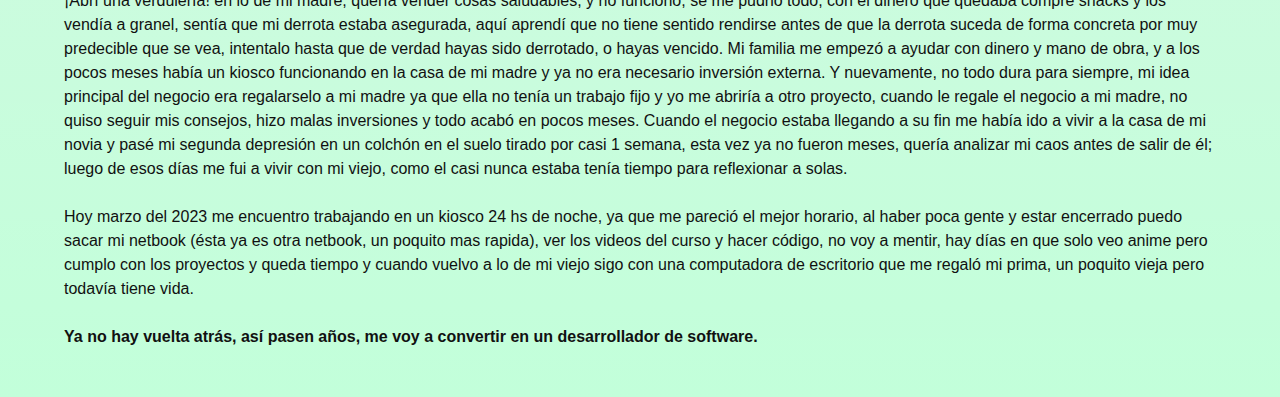
==== commit 7e763ff9: "mejora de la ubicacion del icono de modo oscuro y correccion evento click y mouseout del menu" ====
--- a/pages/autobiografia.html
+++ b/pages/autobiografia.html
@@ -12,6 +12,10 @@
     <title>Autobiografia</title>
   </head>
   <body>
+    <button class="boton--light-oscuro">
+      <img src="../public/images/light-dark.png" alt="modo oscuro y claro" />
+    </button>
+
     <main>
       <section id="autobiografia">
         <h3 class="autobiografia__titulo">Autobiografía</h3>
